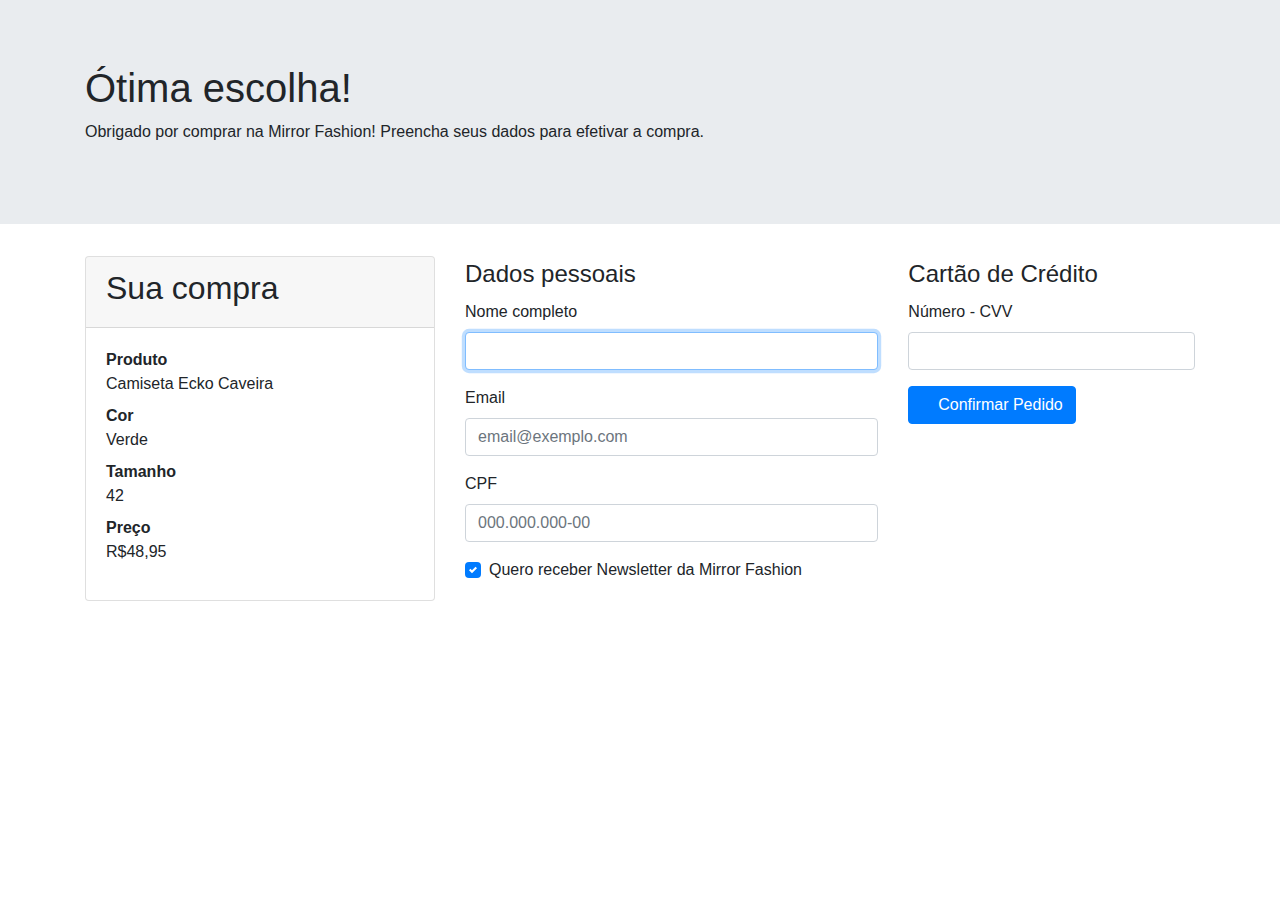
==== checkout.html @ f040c709 "Aula4" ====
<!DOCTYPE html>
<html>

<head>
    <meta charset="UTF-8">
    <title> Checkout Mirror </title>
    <link rel="stylesheet" href="css/reset.css">
    <link rel="stylesheet" href="css/bootstrap.css">
    <link rel="stylesheet" href="css/open-iconic-bootstrap.css">
    <link rel="stylesheet" href="css/checkout.css">
    <meta name="viewport" content="width=device-width">
</head>

<body>

    <div class="jumbotron jumbotron-fluid">
        <div class="container">
            <h1>Ótima escolha!</h1>
            <p>Obrigado por comprar na Mirror Fashion!
                Preencha seus dados para efetivar a compra. </p>
        </div> <!-- fim .container dentro do jumbotron-->
    </div> <!-- fim .jumbotron-->

    <div class="container">
        <div class="row">
            <div class="col-md-4">

                <div class="card mb-3">
                    <div class="card-header">
                        <h2>Sua compra</h2>
                    </div> <!-- fim .card-header-->


                    <div class="card-body">
                        <dl>
                            <dt>Produto</dt>
                            <dd>Camiseta Ecko Caveira</dd>

                            <dt>Cor</dt>
                            <dd>Verde</dd>

                            <dt>Tamanho</dt>
                            <dd>42</dd>

                            <dt>Preço</dt>
                            <dd>R$48,95</dd>
                        </dl>
                    </div> <!-- fim card-body-->
                </div> <!-- fim.card -->
            </div> <!-- fim .col-md-4 -->

            <form class="col-md-8">
                <div class="row">

                    <fieldset class="col-lg-7">
                        <legend>Dados pessoais</legend>

                        <div class="form-group">
                            <label for="nome">Nome completo</label>
                            <input type="text" class="form-control" id="nome" name="nome" autofocus>
                        </div>

                        <div class="form-group">
                            <label for="email">Email</label>
                            <input type="email" class="form-control" id="email" name="email"
                                placeholder="email@exemplo.com">
                        </div>

                        <div class="form-group">
                            <label for="cpf">CPF</label>
                            <input type="text" class="form-control" id="cpf" name="cpf" placeholder="000.000.000-00">
                        </div>

                        <div class="form-group custom-control custom-checkbox">
                            <input type="checkbox" class="custom-control-input" id="newsletter" value="sim" checked>
                            <label class="custom-control-label" for="newsletter">
                                Quero receber Newsletter da Mirror Fashion
                            </label>
                        </div>
                    </fieldset>

                    <div class="col-lg-5">
                        <fieldset>
                            <legend>Cartão de Crédito</legend>

                            <div class="form-group">
                                <label for="numero-cartao">Número - CVV</label>
                                <input type="text" class="form-control" id="numero-cartao" name="numero-cartao">
                            </div>
                        </fieldset>

                        <button type="submit" class="btn btn-primary mb-3">
                            <span class="oi oi-thumb-up"></span>
                            Confirmar Pedido
                        </button>
                    </div>
                </div>


            </form>
        </div><!-- fim .row-->
    </div>




</body>

</html>
---- css/checkout.css ----
.form-control:invalid {
    border: 1px solid #cc0000;
}
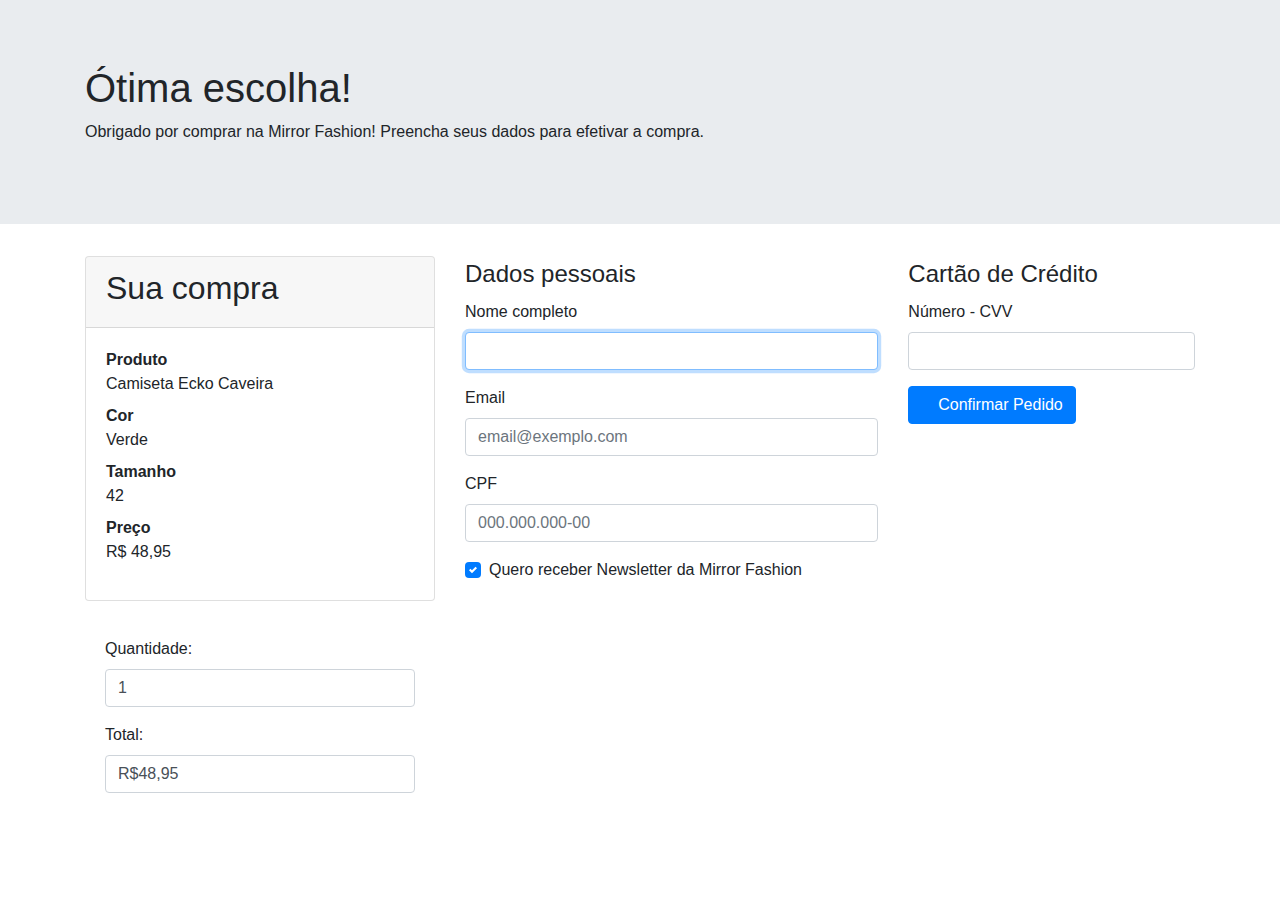
==== commit 31f36fc5: "ultima aula" ====
--- a/checkout.html
+++ b/checkout.html
@@ -43,10 +43,27 @@
                             <dd>42</dd>
 
                             <dt>Preço</dt>
-                            <dd>R$48,95</dd>
+                            <dd id="preco">R$ 48,95</dd>
                         </dl>
                     </div> <!-- fim card-body-->
                 </div> <!-- fim.card -->
+
+                <div class="card-mb-3">
+                    <div class="card-body">
+                        <div class="form-group">
+                            <label for="qtd">Quantidade:</label>
+                            <input type="number" id="qtd" min="1" max="99" value="1" class="form-control">
+                        </div>
+
+                        <div class="form-group">
+                            <label for="total">Total:</label>
+                            <output for="qtd preco" id="total" class="form-control">R$48,95</output>
+                        </div>
+
+                    </div>
+                </div>
+
+
             </div> <!-- fim .col-md-4 -->
 
             <form class="col-md-8">
@@ -102,7 +119,7 @@
     </div>
 
 
-
+    <script type="text/javascript" src="js/total.js"></script>
 
 </body>
 
